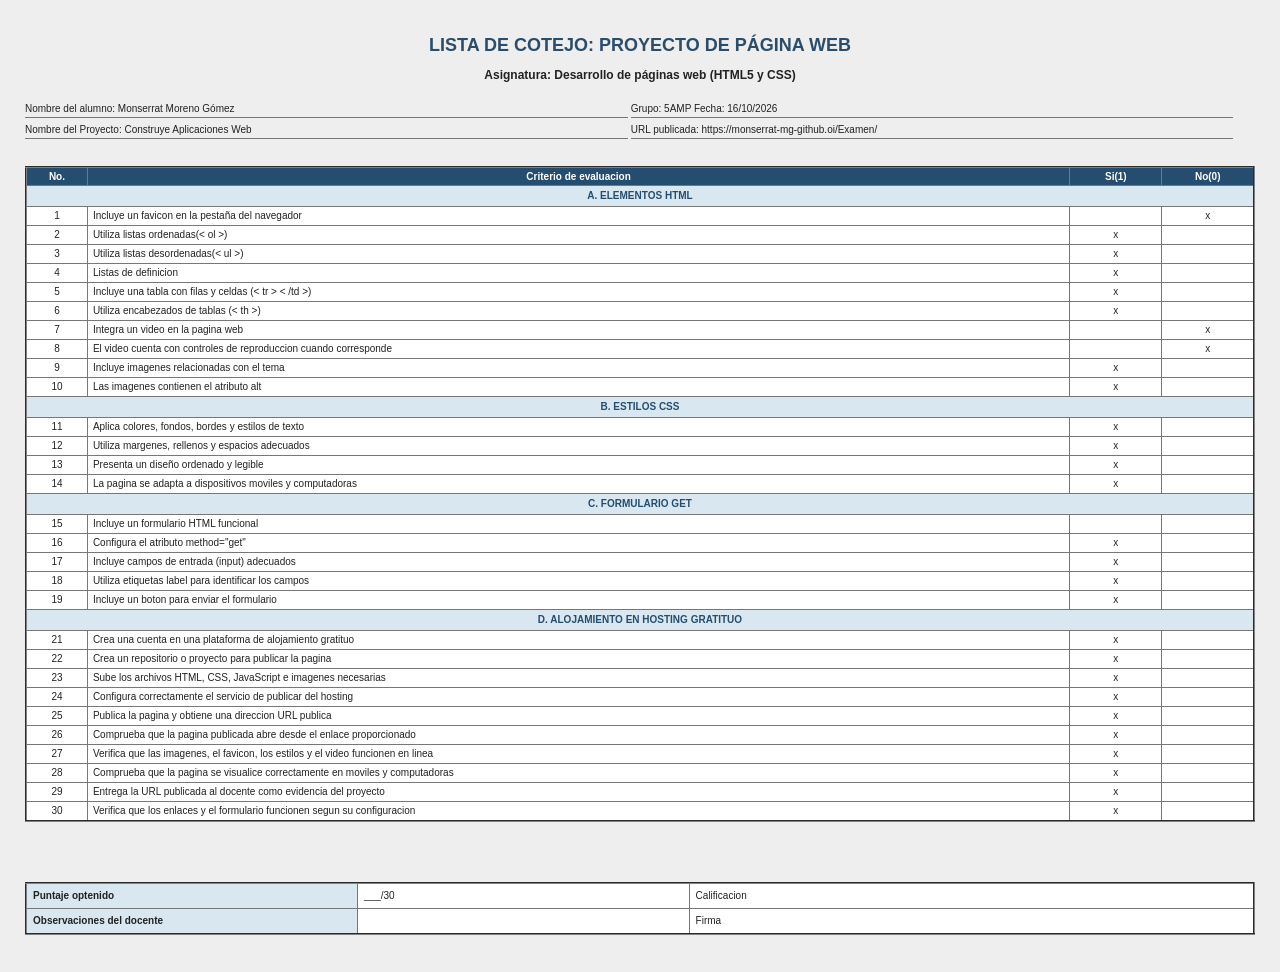
==== evaluacion.html @ f8ddd4d0 "Add files via upload" ====
<!DOCTYPE html>
<html lang="en">
<head>
    <meta charset="UTF-8">
    <meta name="viewport" content="width=device-width, initial-scale=1.0">
    <title>Evaluacion</title>
    <link rel="stylesheet" href="estilosEvaluacion.css">
</head>
<body>
    <h1>LISTA DE COTEJO: PROYECTO DE PÁGINA WEB</h1>
    <h2>Asignatura: Desarrollo de páginas web (HTML5 y CSS)</h2>
    <h3>Nombre del alumno: Monserrat Moreno Gómez</h3>
    <h3>Grupo: 5AMP                 Fecha: 16/10/2026</h3>
    <h3>Nombre del Proyecto: Construye Aplicaciones Web</h3>
    <h3>URL publicada: https://monserrat-mg-github.oi/Examen/</h3>
    <br><br>
    <table border="2">
        <tr>
            <th>No.</th>
            <th>Criterio de evaluacion</th>
            <th>Si(1)</th>
            <th>No(0)</th>
        </tr>
        <tr>
            <td colspan="4">A. ELEMENTOS HTML</td>
        </tr>
        <tr>
            <td>1</td>
            <td>Incluye un favicon en la pestaña del navegador</td>
            <td></td>
            <td>x</td>
        </tr>
        <tr>
            <td>2</td>
            <td>Utiliza listas ordenadas(&lt ol &gt)</td>
            <td>x</td>
            <td></td>
        </tr>
        <tr>
            <td>3</td>
            <td>Utiliza listas desordenadas(&lt ul &gt)</td>
            <td>x</td>
            <td></td>
        </tr>
        <tr>
            <td>4</td>
            <td>Listas de definicion</td>
            <td>x</td>
            <td></td>
        </tr>
        <tr>
            <td>5</td>
            <td>Incluye una tabla con filas y celdas (&lt tr &gt &lt /td &gt)</td>
            <td>x</td>
            <td></td>
        </tr>
        <tr>
            <td>6</td>
            <td>Utiliza encabezados de tablas (&lt th &gt)</td>
            <td>x</td>
            <td></td>
        </tr>
        <tr>
            <td>7</td>
            <td>Integra un video en la pagina web</td>
            <td></td>
            <td>x</td>
        </tr>
        <tr>
            <td>8</td>
            <td>El video cuenta con controles de reproduccion cuando corresponde</td>
            <td></td>
            <td>x</td>
        </tr>
        <tr>
            <td>9</td>
            <td>Incluye imagenes relacionadas con el tema</td>
            <td>x</td>
            <td></td>
        </tr>
        <tr>
            <td>10</td>
            <td>Las imagenes contienen el atributo alt</td>
            <td>x</td>
            <td></td>
        </tr>
        <tr>
            <td colspan="4">B. ESTILOS CSS</td>
        </tr>
        <tr>
            <td>11</td>
            <td>Aplica colores, fondos, bordes y estilos de texto</td>
            <td>x</td>
            <td></td>
        </tr>
        <tr>
            <td>12</td>
            <td>Utiliza margenes, rellenos y espacios adecuados</td>
            <td>x</td>
            <td></td>
        </tr>
        <tr>
            <td>13</td>
            <td>Presenta un diseño ordenado y legible</td>
            <td>x</td>
            <td></td>
        </tr>
        <tr>
            <td>14</td>
            <td>La pagina se adapta a dispositivos moviles y computadoras</td>
            <td>x</td>
            <td></td>
        </tr>
        <tr>
            <td colspan="4">C. FORMULARIO GET</td>
        </tr>
        <tr>
            <td>15</td>
            <td>Incluye un formulario HTML funcional</td>
            <td></td>
            <td></td>
        </tr>
        <tr>
            <td>16</td>
            <td>Configura el atributo method="get"</td>
            <td>x</td>
            <td></td>
        </tr>
        <tr>
            <td>17</td>
            <td>Incluye campos de entrada (input) adecuados</td>
            <td>x</td>
            <td></td>
        </tr>
        <tr>
            <td>18</td>
            <td>Utiliza etiquetas label para identificar los campos</td>
            <td>x</td>
            <td></td>
        </tr>
        <tr>
            <td>19</td>
            <td>Incluye un boton para enviar el formulario</td>
            <td>x</td>
            <td></td>
        </tr>
        <tr>
            <td colspan="4">D. ALOJAMIENTO EN HOSTING GRATITUO</td>
        </tr>
        <tr>
            <td>21</td>
            <td>Crea una cuenta en una plataforma de alojamiento gratituo</td>
            <td>x</td>
            <td></td>
        </tr>
        <tr>
            <td>22</td>
            <td>Crea un repositorio o proyecto para publicar la pagina</td>
            <td>x</td>
            <td></td>
        </tr>
        <tr>
            <td>23</td>
            <td>Sube los archivos HTML, CSS, JavaScript e imagenes necesarias</td>
            <td>x</td>
            <td></td>
        </tr>
        <tr>
            <td>24</td>
            <td>Configura correctamente el servicio de publicar del hosting</td>
            <td>x</td>
            <td></td>
        </tr>
        <tr>
            <td>25</td>
            <td>Publica la pagina y obtiene una direccion URL publica</td>
            <td>x</td>
            <td></td>
        </tr>
        <tr>
            <td>26</td>
            <td>Comprueba que la pagina publicada abre desde el enlace proporcionado</td>
            <td>x</td>
            <td></td>
        </tr>
        <tr>
            <td>27</td>
            <td>Verifica que las imagenes, el favicon, los estilos y el video funcionen en linea</td>
            <td>x</td>
            <td></td>
        </tr>
        <tr>
            <td>28</td>
            <td>Comprueba que la pagina se visualice correctamente en moviles y computadoras</td>
            <td>x</td>
            <td></td>
        </tr>
        <tr>
            <td>29</td>
            <td>Entrega la URL publicada al docente como evidencia del proyecto</td>
            <td>x</td>
            <td></td>
        </tr>
        <tr>
            <td>30</td>
            <td>Verifica que los enlaces y el formulario funcionen segun su configuracion</td>
            <td>x</td>
            <td></td>
        </tr>
    </table>
    <br><br>
    <table border="2">
        <tr>
            <td>Puntaje optenido</td><br>
            <td>___/30</td>
            <td>Calificacion</td>
        </tr>
        <tr>
            <td>Observaciones del docente</td>
            <td></td>
            <td>Firma</td>
        </tr>
    </table>
</body>
</html>
---- estilosEvaluacion.css ----
* {
    box-sizing: border-box;
}
body {
    margin: 0;
    padding: 25px;
    background-color: #eeeeee;
    font-family: Arial, Helvetica, sans-serif;
    color: #222222;
    font-size: 11px;
}
h1 {
    text-align: center;
    font-size: 18px;
    color: #294d6b;
    margin: 10px 0 12px;
    font-weight: bold;
}
h2 {
    text-align: center;
    font-size: 12px;
    color: #222222;
    margin: 0 0 18px;
}
h3 {
    display: inline-block;
    width: 49%;
    font-size: 10px;
    font-weight: normal;
    margin: 3px 0;
    padding-bottom: 3px;
    border-bottom: 1px solid #777777;
}
br {
    line-height: 8px;
}
table {
    width: 100%;
    border-collapse: collapse;
    background-color: white;
    margin: 12px 0;
    table-layout: fixed;
}
td,
th {
    border: 1px solid #777777;
    padding: 3px 5px;
    text-align: left;
    vertical-align: middle;
    font-size: 10px;
}
th {
    background-color: #244d70;
    color: white;
    text-align: center;
    font-weight: bold;
}
table:first-of-type th:nth-child(1),
table:first-of-type td:nth-child(1) {
    width: 5%;
    text-align: center;
}
table:first-of-type th:nth-child(2),
table:first-of-type td:nth-child(2) {
    width: 80%;
}
table:first-of-type th:nth-child(3),
table:first-of-type th:nth-child(4),
table:first-of-type td:nth-child(3),
table:first-of-type td:nth-child(4) {
    width: 7.5%;
    text-align: center;
}
td[colspan="4"] {
    background-color: #d9e8f0;
    color: #244d70;
    font-weight: bold;
    text-align: left;
    padding: 4px 6px;
}
tr {
    height: auto;
}
td {
    line-height: 1.2;
}
table:last-of-type td {
    padding: 6px;
    font-size: 10px;
    height: 25px;
}
table:last-of-type td:first-child {
    background-color: #d9e8f0;
    font-weight: bold;
    width: 27%;
}
table:last-of-type td:nth-child(2) {
    width: 27%;
}
table:last-of-type td:nth-child(3) {
    width: 46%;
}
table:first-of-type tr:not(:first-child):not(:has(td[colspan="4"])):hover {
    background-color: #f1f6f9;
}
@media screen and (max-width: 600px) {
    body {
        padding: 10px;
        font-size: 9px;
    }
    h1 {
        font-size: 15px;
    }
    h2 {
        font-size: 10px;
    }
    h3 {
        width: 100%;
        font-size: 10px;
    }
    td,th {
        padding: 3px 2px;
        font-size: 8px;
        overflow-wrap: anywhere;
    }
    table:first-of-type th:nth-child(2),
    table:first-of-type td:nth-child(2) {
        width: 70%;
    }
    table:first-of-type th:nth-child(1),
    table:first-of-type td:nth-child(1) {
        width: 7%;
    }
    table:first-of-type th:nth-child(3),
    table:first-of-type th:nth-child(4),
    table:first-of-type td:nth-child(3),
    table:first-of-type td:nth-child(4) {
        width: 11.5%;
    }
}
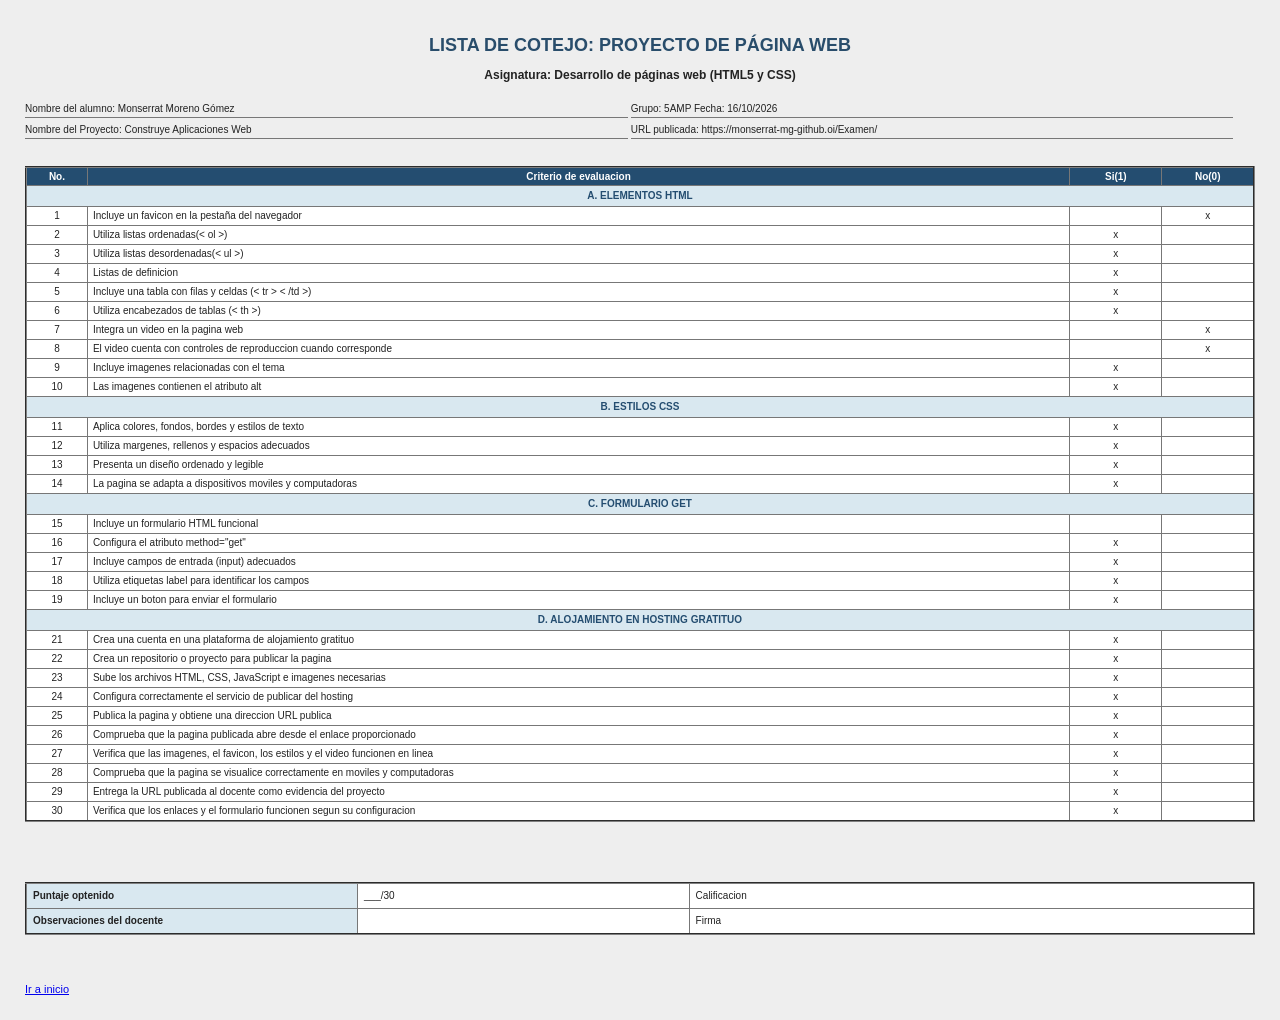
==== commit fb119c0e: "Update evaluacion.html" ====
--- a/evaluacion.html
+++ b/evaluacion.html
@@ -221,5 +221,7 @@
             <td>Firma</td>
         </tr>
     </table>
+    <br><br><br>
+    <a href="index.html">Ir a inicio</a>
 </body>
-</html>+</html>
